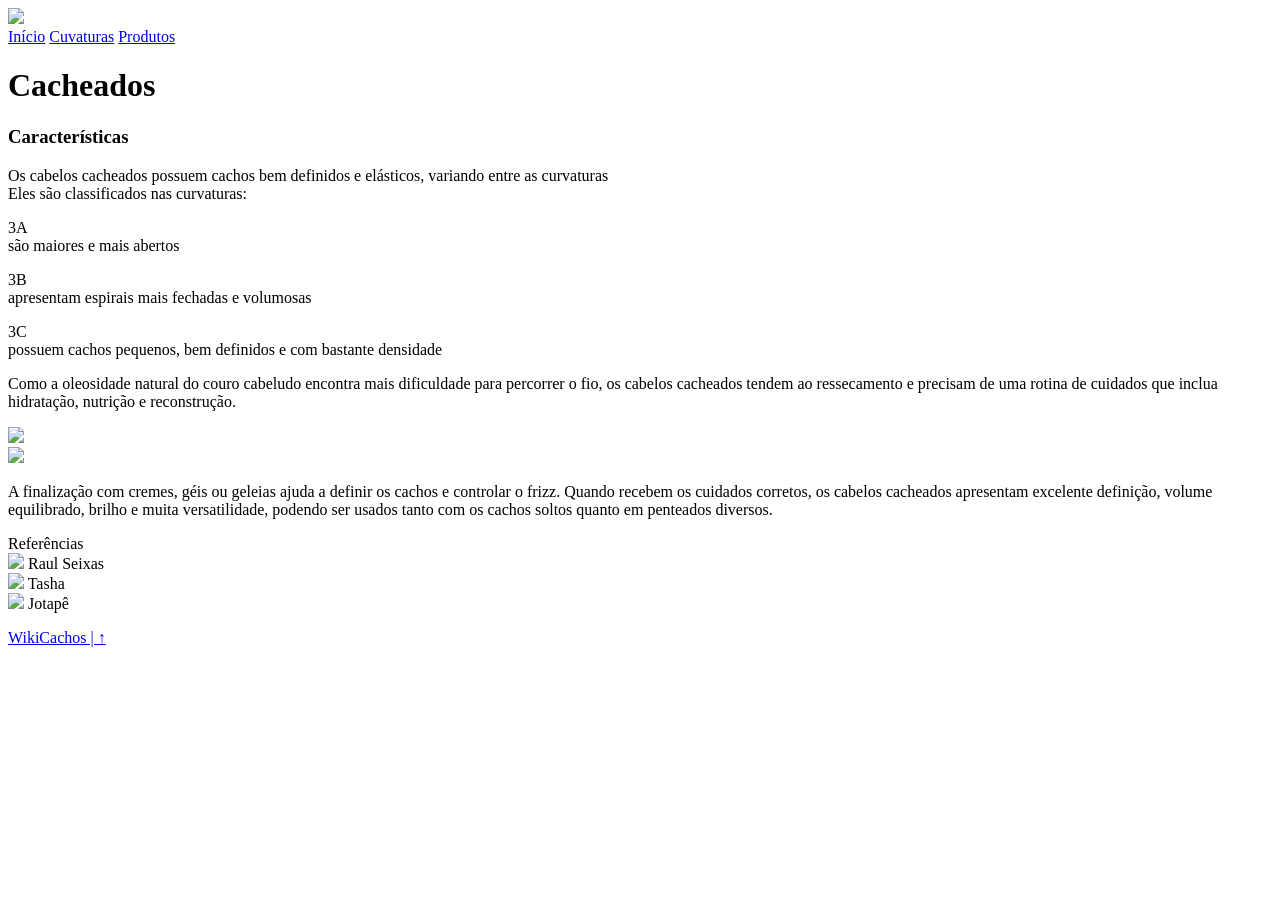
==== cacheados.html @ 711d0726 "Add files via upload" ====
<!DOCTYPE html>
<html lang="pt-br">
<head>
    <meta charset="UTF-8">
    <title>| Cacheados WC </title>
    <link rel="stylesheet" href="./css/style_cacheados.css">
    <link rel="shortcut icon" type="imagex/png" href="./imagens/img_wc/icone_WC.png">
</head>
<body>
    <header class="header">

        <div class="cabecalho">
            <div class="icone_wc" id="topo">

                <a href="./home_wc.html"> <img src="./imagens/img_wc/wikicachos_logo.png"> </a>

            </div>
            <div class="links">

                <a href="home_wc.html#topo" class="item_link">Início</a>
                <a href="home_wc.html#curvaturas" class="item_link">Cuvaturas</a>
                <a href="produtos_wc.html" class="item_link">Produtos</a>

            </div>
        </div>

    </header>

    <main class="container_principal">
        <div class="titulo_pagina"> 
            <h1 class="titulo">
                Cacheados
            </h1> 
        </div> 

        <div class="titulo_caracteristicas"> 
            <h3>
                Características
            </h3> 
        </div>

        <div class="texto_caracteristicas"> 
            <p>
                Os cabelos cacheados possuem cachos bem definidos e elásticos, variando entre as curvaturas <br>
                Eles são classificados nas curvaturas:
            </p> 
        </div>

        <div class="curvaturas">
            
            <div class="curvatura_3a">
                <p>
                    <span class="tipo_curvatura">3A</span> <br> são maiores e mais abertos
                </p>
            </div>

            <div class="curvatura_3b">
                <p>
                    <span class="tipo_curvatura">3B</span> <br> apresentam espirais mais fechadas e volumosas
                </p>
            </div>
            
            <div class="curvatura_3c">
                <p>
                    <span class="tipo_curvatura">3C</span> <br> possuem cachos pequenos, bem definidos e com bastante densidade
                </p>
            </div>
        </div>

        <div class="bloco_txt1">
            <div class="texto_1">
                <p>
                    Como a oleosidade natural do couro cabeludo encontra mais dificuldade para percorrer o fio, os cabelos cacheados tendem ao ressecamento e precisam de uma rotina de cuidados que inclua hidratação, nutrição e reconstrução. 
                </p>
            </div>

            <div class="texto_1_img">
                <img src="./imagens/img_cacheados/cacheados01.jpeg">
            </div>
        </div>

        <div class="bloco_txt2">
            <div class="texto_2_img">
                <img src="./imagens/img_cacheados/cacheados02.jpeg">
            </div>
            
            <div class="texto_2">
                <p>
                      A finalização com cremes, géis ou geleias ajuda a definir os cachos e controlar o frizz. Quando recebem os cuidados corretos, os cabelos cacheados apresentam excelente definição, volume equilibrado, brilho e muita versatilidade, podendo ser usados tanto com os cachos soltos quanto em penteados diversos.  
                </p>
            </div>
            
            
        </div>
    </main>
    
    <section class="container_refs">
        <div class="titulo">
            Referências
        </div>

        <div class="item_refs">
            <div class="ref">
                <img src="./imagens/img_cacheados/refs_masc/raulseixas.jpeg"> Raul Seixas
            </div>

            <div class="ref">
                <img src="./imagens/img_cacheados/refs_fem/tasha 🩷.jpg"> Tasha
            </div>

            <div class="ref">
                <img src="./imagens/img_cacheados/refs_masc/jotapê mc.jpg"> Jotapê
            </div>
        </div>
    </section>

    <footer class="rodape">

        <p>
            <a href="#topo" class="voltatopo">WikiCachos | ↑</a>
        </p>
    </footer>
    
</body>
</html>
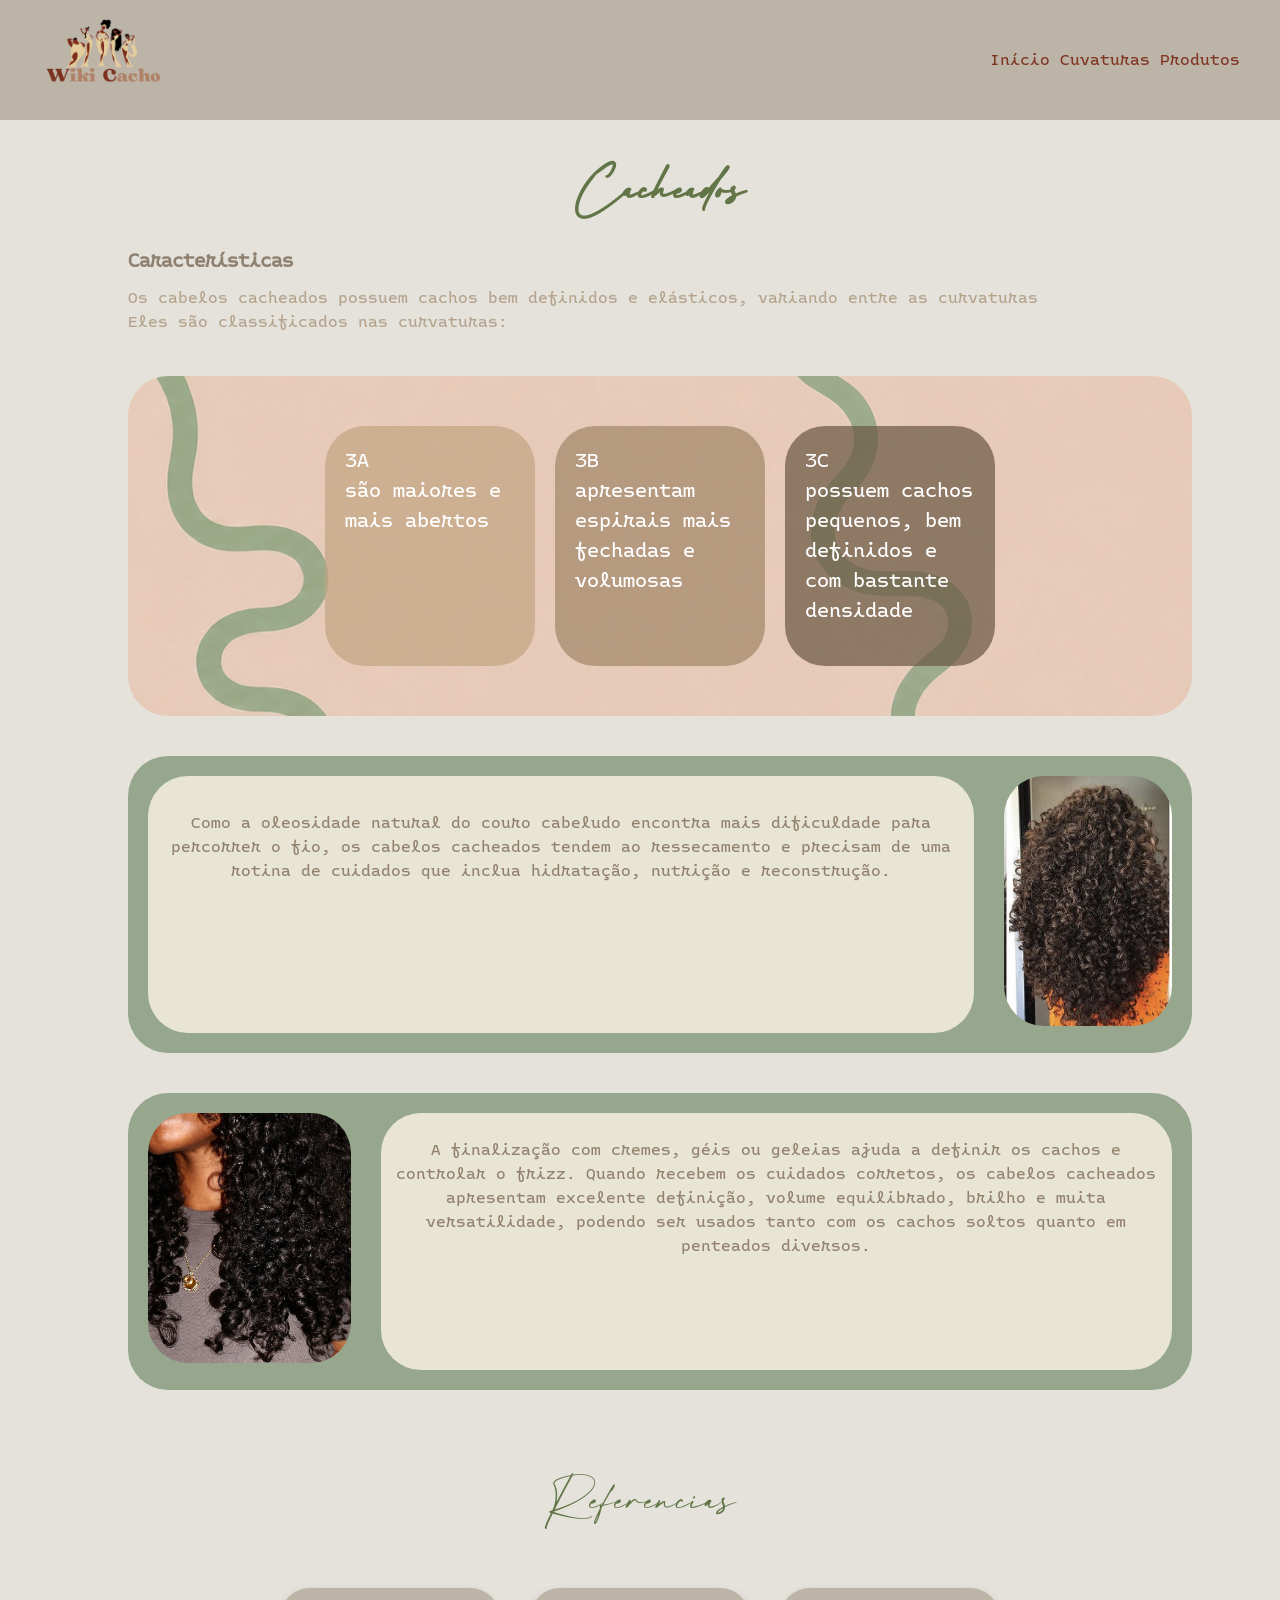
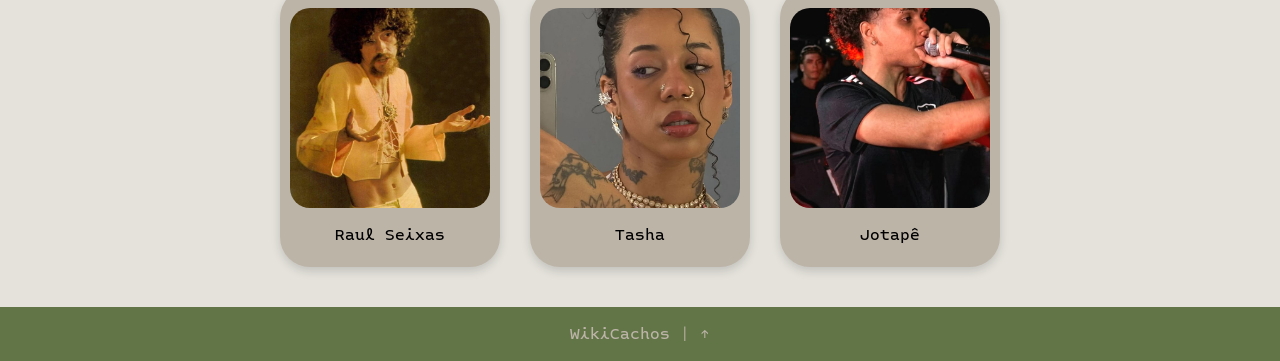
==== commit 4ba5c8d7: "organixamento" ====
--- a/cacheados.html
+++ b/cacheados.html
@@ -12,13 +12,13 @@
         <div class="cabecalho">
             <div class="icone_wc" id="topo">
 
-                <a href="./home_wc.html"> <img src="./imagens/img_wc/wikicachos_logo.png"> </a>
+                <a href="./index.html"> <img src="./imagens/img_wc/wikicachos_logo.png"> </a>
 
             </div>
             <div class="links">
 
-                <a href="home_wc.html#topo" class="item_link">Início</a>
-                <a href="home_wc.html#curvaturas" class="item_link">Cuvaturas</a>
+                <a href="index.html#topo" class="item_link">Início</a>
+                <a href="index.html#curvaturas" class="item_link">Cuvaturas</a>
                 <a href="produtos_wc.html" class="item_link">Produtos</a>
 
             </div>
--- a/css/style_cacheados.css
+++ b/css/style_cacheados.css
@@ -0,0 +1,319 @@
+@font-face {
+    font-family: 'monotalic';
+    src: url(../fontes/monotalic-regular.ttf)
+}
+
+@font-face {
+    font-family: 'perfectgirl';
+    src: url(../fontes/PerfectGirl-Script.ttf);
+}
+
+*{
+    margin: 0;
+}
+
+body {
+    background-color: #e4e2db;
+    font-family: 'monotalic';
+}
+
+.cabecalho {
+    display: flex;
+
+    width: 100%;
+    height: 120px;
+    background-color: rgb(189, 180, 168);
+    justify-content: space-between;
+    align-items: center;
+}
+
+.icone_wc {
+    display: flex;
+    justify-content: center;
+    width: 10vw;
+    height: 120px;
+    padding: 0 40px;
+}
+
+.icone_wc img {
+    height: 100%;
+}
+
+.links {
+    padding: 0 40px;
+}
+
+.links a {
+    text-decoration: none;
+    color: rgb(128, 53, 34);
+}
+
+.item_link:hover {
+    color: rgb(32, 90, 61);
+    padding-bottom: 8px;
+    border-bottom: 1px solid rgb(32, 90, 61);
+
+}
+
+.container_principal {
+    display: grid;
+    grid-template-columns: 1fr 1fr 1fr;
+    grid-template-rows: 
+    auto
+     minmax(30px,auto) 
+     minmax(100px,auto) 
+     minmax(60px, auto) 
+     minmax(80px,auto)
+     minmax(80px,auto);
+
+    width: 80vw;
+    margin: 0 auto;
+}
+
+.titulo_pagina {
+    grid-column: 1 / 4;
+    grid-row: 1 / 2;
+
+}
+
+.titulo {
+    font-family: 'perfectgirl';
+    font-size: 50px;
+    text-align: center;
+    margin-top: 40px;
+    margin-bottom: 20px;
+    color: rgb(97, 117, 71);
+}
+
+.titulo_caracteristicas {
+    grid-column: 1 / 4;
+    grid-row: 2 / 3;
+
+    color: rgba(107, 88, 67, 0.705);
+    margin-top: 10px;
+}
+
+.texto_caracteristicas {
+    grid-column: 1 / 4;
+    grid-row: 3 / 4;
+
+    color: rgba(155, 129, 99, 0.651);
+    margin-top: 10px;
+    margin-bottom: 20px;
+}
+
+.curvaturas {
+    grid-column: 1 / 4;
+    grid-row: 4 / 5;
+    display: flex;
+
+    gap: 20px;
+    flex-wrap: wrap;
+    justify-content: center;
+    background-image: url(../imagens/img_wc/fundo_verdinhho2.png);
+    border-radius: 40px;
+    padding: 50px;
+    color: white;
+    font-size: 20px;
+}
+
+.tipo_curvatura {
+    font-size: 20px;
+} 
+
+.curvatura_3a {
+    grid-column: 1 / 2;
+    grid-row: 4 / 5;
+
+    width: 170px;
+    height: 200px;
+    background-color: rgba(194, 165, 131, 0.705);
+    padding: 20px;
+    border-radius: 40px;
+}
+
+.curvatura_3b {
+    grid-column: 2 / 3;
+    grid-row: 4 / 5;
+
+    width: 170px;
+    height: 200px;
+    background-color: rgba(155, 129, 99, 0.651);
+    padding: 20px;
+    border-radius: 40px;
+}
+
+.curvatura_3c {
+    grid-column: 3 / 4;
+    grid-row: 4 / 5;
+
+    width: 170px;
+    height: 200px;
+    background-color: rgba(107, 88, 67, 0.705);
+    padding: 20px;
+    border-radius: 40px;
+}
+
+.bloco_txt1 {
+    grid-column: 1 / 4;
+    grid-row: 5 / 6;
+
+    display: flex;
+    justify-content: space-between;
+    gap: 30px;
+
+    color: rgba(107, 88, 67, 0.705);
+    background-color: #96a78d;
+    border-radius: 40px;
+
+    width: 80vw;
+    height: auto;
+
+    padding: 20px;
+    margin-top: 40px;
+
+    text-align: center;
+
+}
+
+.texto_1 {
+    grid-column: 1 / 3;
+    grid-row:  5 / 6;
+
+    border-radius: 40px;
+    padding: 10px;
+    background-color: #e9e5d4;
+}
+
+.texto_1 p {
+    margin-top: 25px;
+
+}
+
+.texto_1_img {
+    grid-column: 3 / 4;
+    grid-row: 5 / 6;
+    
+    
+}
+
+.texto_1_img img {
+    height: 250px;
+    border-radius: 40px;
+}
+
+.bloco_txt2 {
+    grid-column: 1 / 4;
+    grid-row: 6 / 7;
+
+    display: flex;
+    justify-content: space-between;
+    gap: 30px;
+
+    color: rgba(107, 88, 67, 0.705);
+    background-color: #96a78d;
+    border-radius: 40px;
+
+    width: 80vw;
+    height: auto;
+
+    padding: 20px;
+    margin-top: 40px;
+
+    text-align: center;
+}
+
+.texto_2_img {
+    grid-column: 1 / 2;
+    grid-row: 6 / 7;
+    
+}
+
+.texto_2_img img {
+    height: 250px;
+    border-radius: 40px;
+}
+
+.texto_2 {
+    grid-column: 2 / 4;
+    grid-row: 6 / 7;
+
+    border-radius: 40px;
+    padding: 10px;
+    background-color: #e9e5d4;
+}
+
+.texto_2 p {
+    margin-top: 15px;
+
+}
+
+.container_refs {
+    display: grid;
+    grid-template-columns: 1fr;
+    grid-template-rows: auto;
+
+    width: 80vw;
+    margin: 0 auto;
+    margin-top: 40px;
+}
+
+.item_refs {
+    display: flex;
+    justify-content: center;
+    align-items: stretch;
+    gap: 30px;
+    flex-wrap: wrap;
+
+    margin: 40px auto;
+}
+
+.ref {
+    display: flex;
+    flex-direction: column;
+    align-items: center;
+
+    width: 180px;
+    padding: 20px;
+
+    background-color: rgb(189, 180, 168);
+    border-radius: 30px;
+
+    text-align: center;
+
+    box-shadow: 0 4px 10px rgba(0,0,0,.15);
+
+    transition: .3s;
+}
+
+.ref:hover {
+    transform: translateY(-5px);
+}
+
+.ref img {
+    width: 200px;
+    height: 200px;
+
+    object-fit: cover;
+
+    border-radius: 20px;
+
+    margin-bottom: 15px;
+}
+
+.ref p {
+    font-size: 18px;
+    color: rgba(107, 88, 67, 0.9);
+}
+
+.rodape {
+    background-color: rgb(97, 117, 71);
+    color: rgb(194, 165, 131);
+    text-align: center;
+    padding: 15px;
+}
+
+.voltatopo {
+    color: rgb(189, 180, 168);
+    text-decoration: none;
+}
